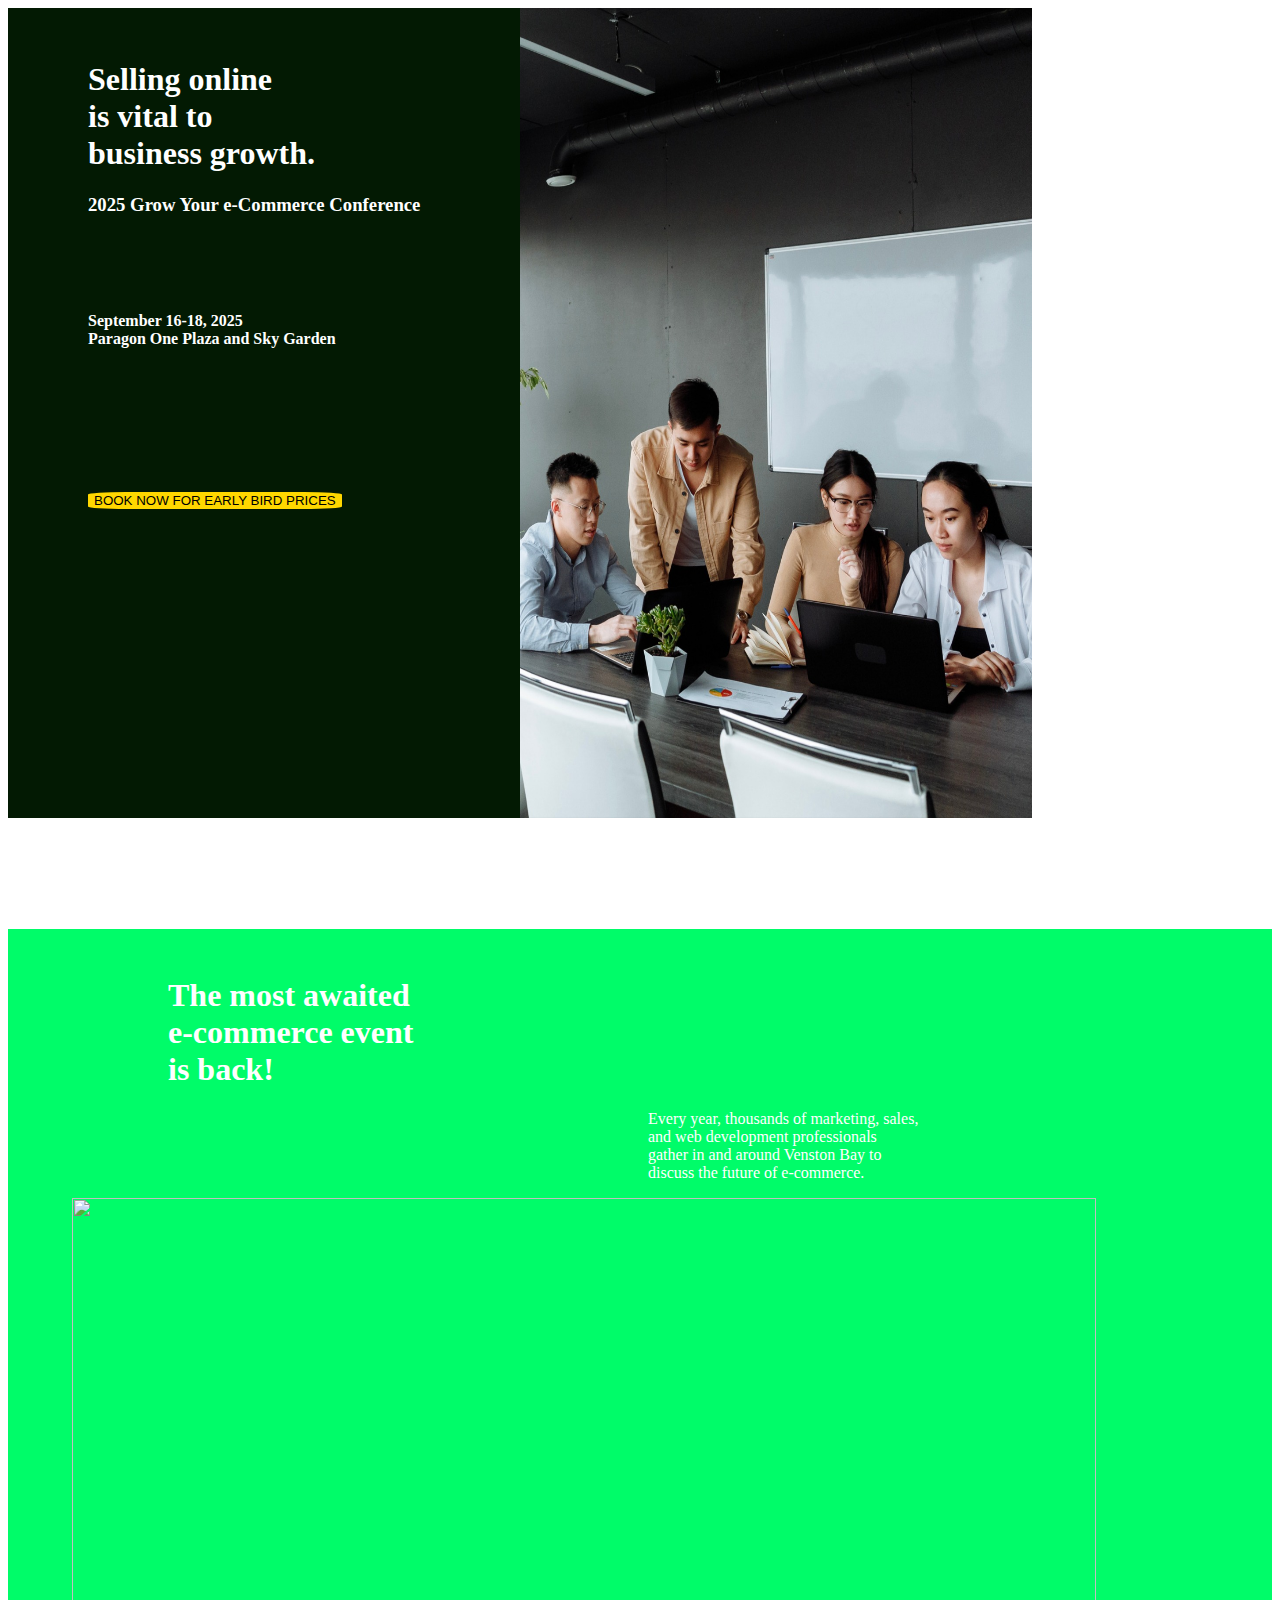
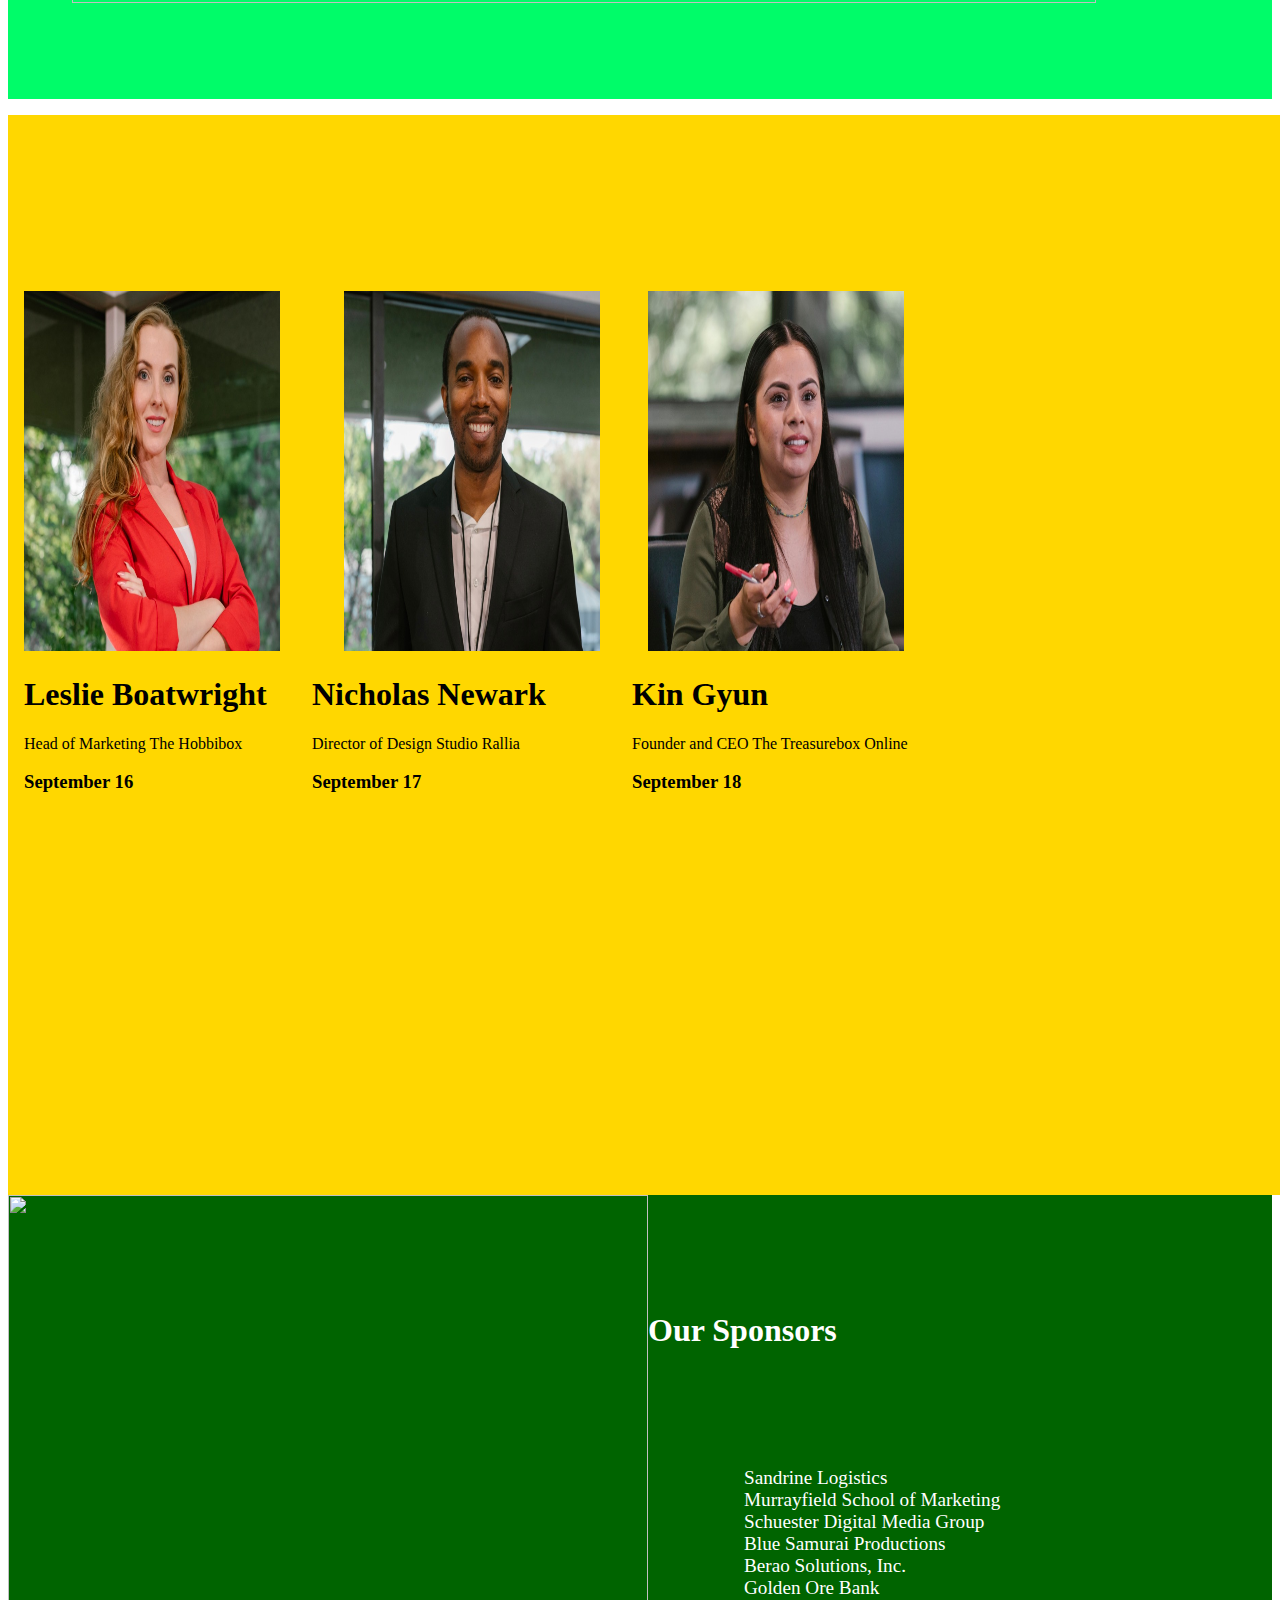
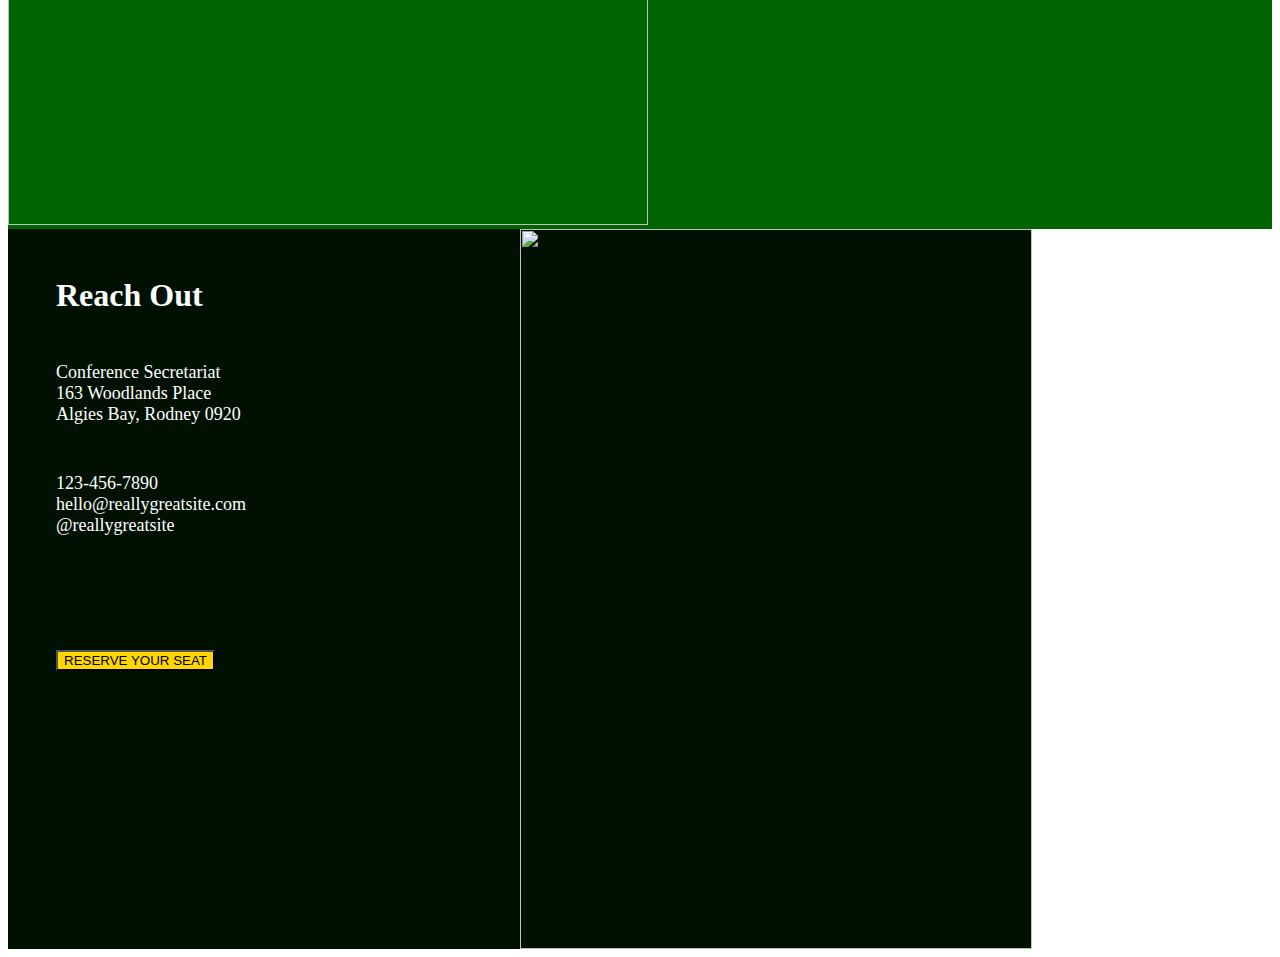
==== index.html @ 6ee6eb1f "change file name" ====
<!DOCTYPE html>
<html lang="en">
<head>
    <meta charset="UTF-8">
    <meta http-equiv="X-UA-Compatible" content="IE=edge">
    <meta name="viewport" content="width=device-width, initial-scale=1.0">
    <title>flex all assignments</title>
    <link rel="stylesheet" href="vits1-5.css">
</head>
<body>
    <div class="card">
        <div class="card1">
            <h1>Selling online<br>
                is vital to<br>
                business growth.</h1>
                <h3>2025 Grow Your e-Commerce Conference</h3>
                <p>September 16-18, 2025<br>
                    Paragon One Plaza and Sky Garden</p>
                    <button>BOOK NOW FOR EARLY BIRD PRICES</button>
                </div>
        <div class="card2">
            <img src="SCG IMAGE.jpg" alt="">
        </div>    
    </div>
    <div class="container">
        <div class="container1">
            <h1>The most awaited<br>e-commerce event<br>is back!</h1>
            <p>Every year, thousands of marketing, sales,<br>
                and web development professionals<br>
                gather in and around Venston Bay to<br>
                 discuss the future of e-commerce.</p>
        </div>
         <div class="container2">
           <img src="./makeup.jpg">
        </div>
    </div>
    <div class="card-container">
    <div class="card-container1">
    <img src="./card1.jpg">
    <h1>Leslie Boatwright</h1>
    <p>Head of Marketing
        The Hobbibox</p>
    <h3><b>September 16</b></h3>
    </div>
       
   <div class="card-container2">
    <img src="./card2.jpg" alt="">
    <h1>Nicholas Newark</h1>
    <p>Director of Design Studio Rallia</p>
     <h3><b>September 17</b></h3>
    </div>

   <div class="card-container3">
    <img src="./card3.jpg" alt="">
    <h1>Kin Gyun</h1>
    <p>Founder and CEO The Treasurebox Online</p>
    <h3><b>September 18</b></h3>
   </div>
    </div>
    <div class="cardban">
    <div class="cardban1">
        <img src="salamu.jpg">
    </div>
    <div class="cardban2">
        <h1>Our  Sponsors</h1>
        <p>Sandrine Logistics<br>
            Murrayfield School of Marketing<br>
            Schuester Digital Media Group<br>
            Blue Samurai Productions<br>
            Berao Solutions, Inc.<br>
            Golden Ore Bank</p>
    </div>
</div>
<div class="cardpin">
    <div class="cardpin1">
        <h1>Reach Out</h1> 
        <p>Conference Secretariat<br>
            163 Woodlands Place<br>
            Algies Bay, Rodney 0920</p>
            <p>123-456-7890<br>
            hello@reallygreatsite.com<br>
            @reallygreatsite</p>
            <button>RESERVE YOUR SEAT</button>
    </div>
    <div class="cardpin2">
        <img src="./kieleweke.jpg" alt="">
    </div>
</div>

</body>
</html>
---- vits1-5.css ----
.card{
    display: flex;
    height: 100vh;
    width: 80vw;
    }
    .card1{
        background-color: rgb(3, 26, 3);
        height: 90vh;
        width: 40vw;
    }
    .card1 h1{
        font-size:8;
        padding-left: 5rem;
        padding-top: 2rem;
        color: white;
        font-family: 'Times New Roman', Times, serif;
        font-weight:bolder;
    }
    .card1 p{
        padding-left: 5rem;
        font-size: 300;
        font-weight: 800;
        margin-top: 6rem;
        color: white;
    }
    .card1 h3{
        padding-left: 5rem;
        font-size: 150;
        color: white;
    }
    .card1 button{
        margin-left: 5rem;
        margin-top: 8rem;
        color: black;
        background-color: gold;
        border-radius: 15%;
        border: 0rem;
    }
    .card2 img{
        height: 90vh;
        width: 40vw;
    }
    .container {
        background-color:rgb(0, 252, 105);
      }
      
       .container1 h1{
       padding-left: 10rem;
       padding-top: 3rem;
       color: white;
       font-weight: bold;
       white-space: wrap;
      
      }
      .container1 p{
          padding-left: 40rem;
          color: white;
      }
      .container2 img{
      height: 45vh;
      width: 80vw;
      margin-left: 4rem;
      margin-bottom: 6rem;
      }
      .card-container {
        background-color:gold ;
        display:flex;
        padding-left: 1rem;
        height: 120vh;
        margin-top: 1rem;
        width: 100vw;
        margin-right: 7rem;
        }
        
        .card-container1{
            height: 40vh;
            width: 20vw;
            background-color: gold;
        }
        .card-container1 img{
            margin-top: 11rem;
            height: 40vh;
            width: 20vw;
            padding-left: 0rem;
        }
        .card-container2 img{
            margin-top: 11rem;
            margin-left: 2rem;
            height: 40vh;
            width: 20vw;
            padding-left: 2rem;
        }
        .card-container3 img{
            margin-top: 11rem;
            height: 40vh;
            width: 20vw;
            padding-left: 3rem;
        }
        .card-container2 h1{
            padding-left: 2rem;
        }
        .card-container2 p{
            padding-left: 2rem;
        }
        .card-container2 h3{
            padding-left: 2rem;
        }
        
        .card-container3 h1{
            padding-left: 2rem;
        }
        .card-container3 p{
            padding-left: 2rem;
        }
        .card-container3 h3{
            padding-left: 2rem;
        }
        .cardban {
            display: flex;
            background-color:darkgreen ;
          }
          .cardban1{
            
          }
          .cardban2 h1{
            padding-top: 6rem;
            color: white;
            font-family: var(bold);
           
          
          }
          .cardban1 img{
            height: 70vh;
            width: 50vw;
          
          }.cardban2 {
            height: 70vh;
            width: 50vw;
          }
          .cardban2 p{
            padding-left: 6rem;
            padding-top: 6rem;
            font-weight: lighter;
            font-size: larger;
            color: white;
          font-family: 'Lucida Sans';
          }
          .cardpin{
            display: flex;
            background-color: rgb(1, 17, 1);
            height: 80vh;
            width: 80vw;
          }
          .cardpin1{
            height: 80vh;
            width: 40vw;
          }
          .cardpin2 img{
            height: 80vh;
            width: 40vw;
          }
          .cardpin1 h1{
            font-size: xx-large;
            font-weight: bolder;
            color: white;
            font-family: Cambria, Cochin, Georgia, Times, 'Times New Roman', serif;
            padding-left: 3rem;
            margin-top: 3rem;
          }
          .cardpin1 p{
            color: white;
            font-size: large;
            padding-left: 3rem;
            margin-top: 3rem;
          }
          .cardpin1 button{
            margin-left: 3rem;
            color: black;
            background-color: gold;
            margin-top: 6rem;
          }
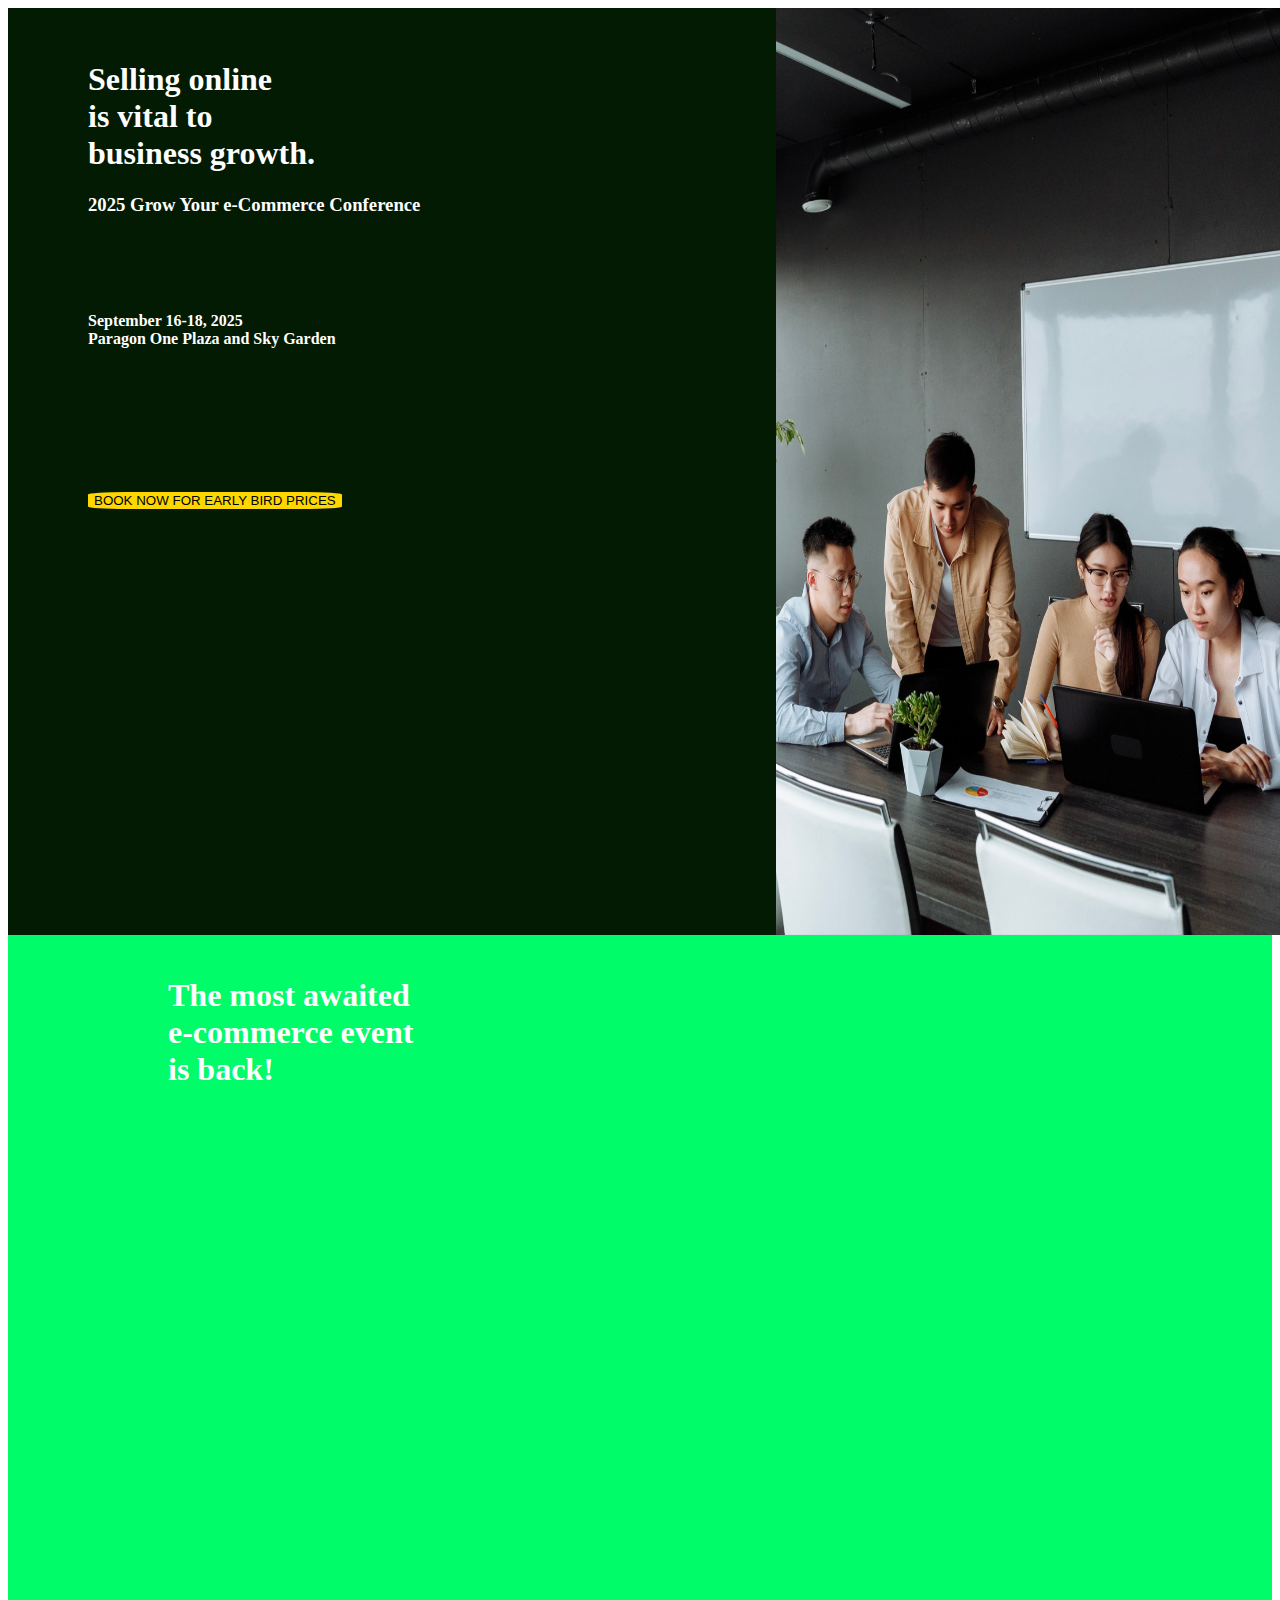
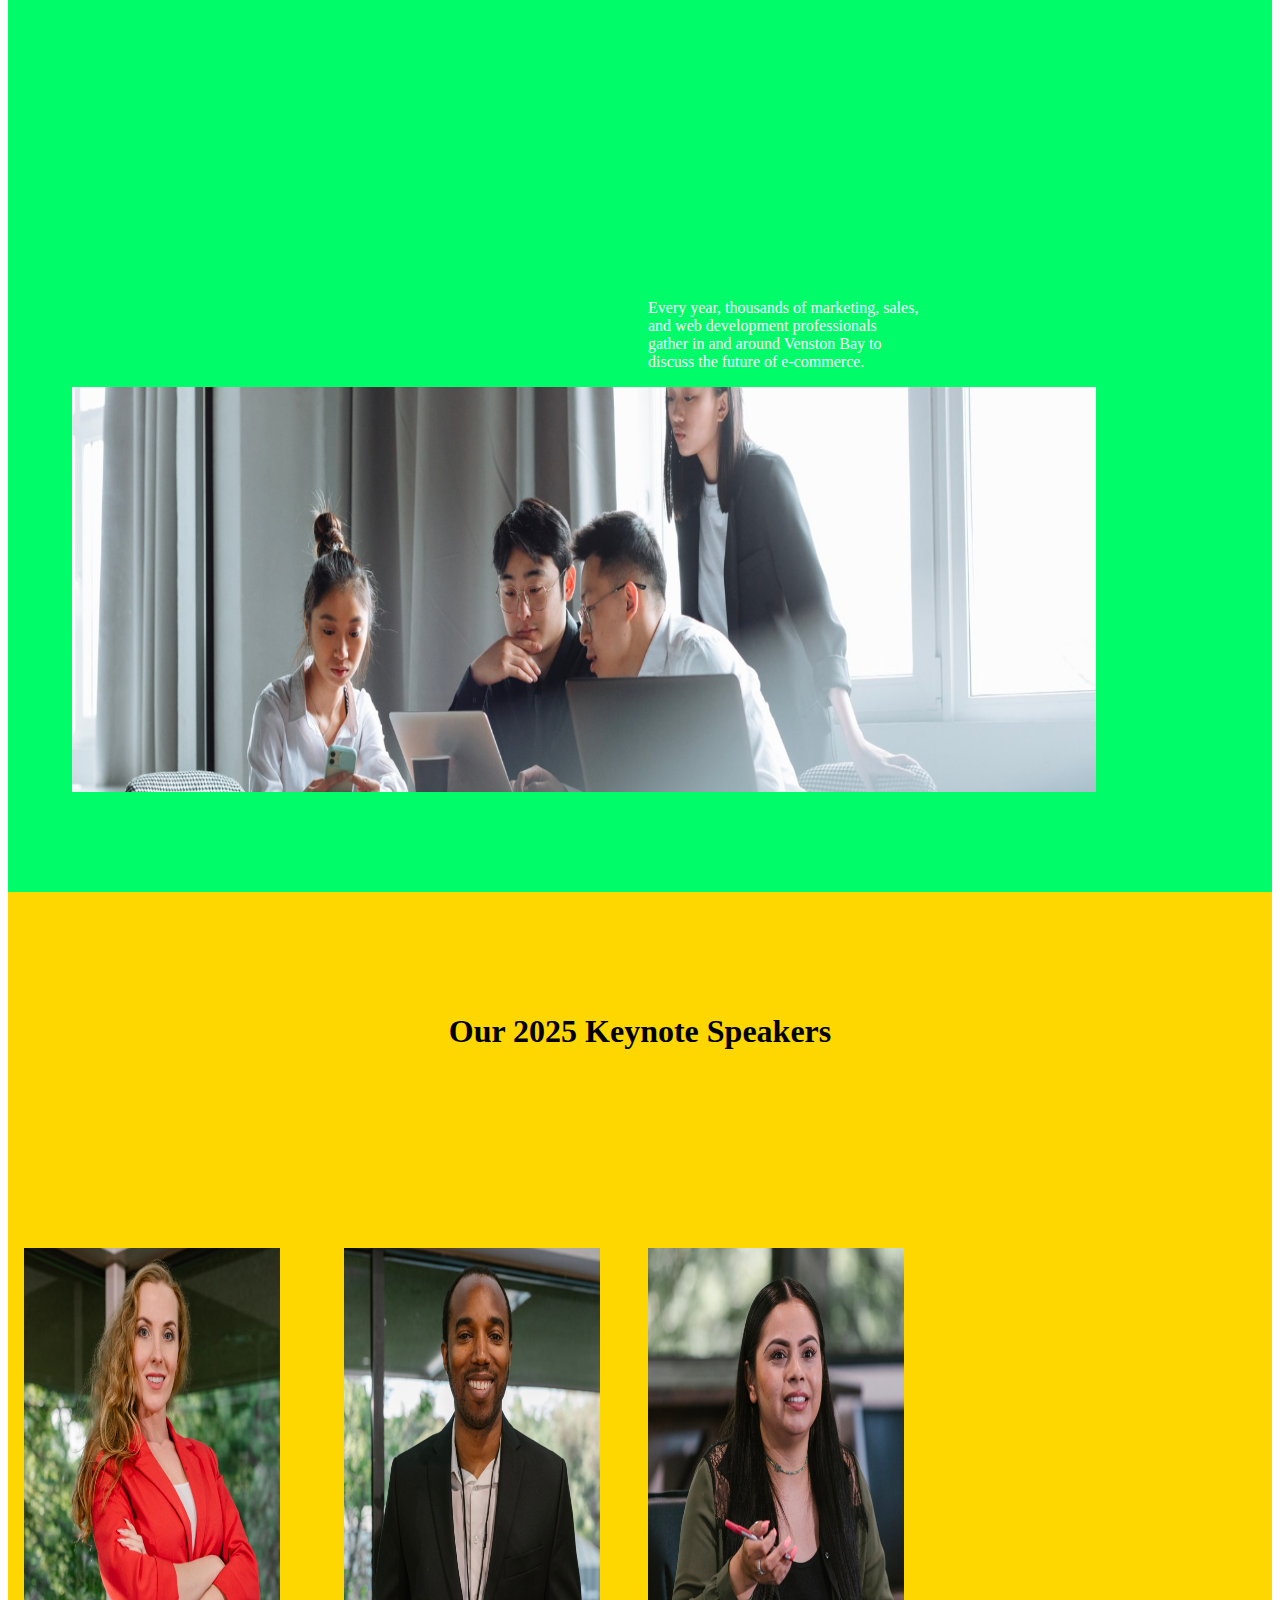
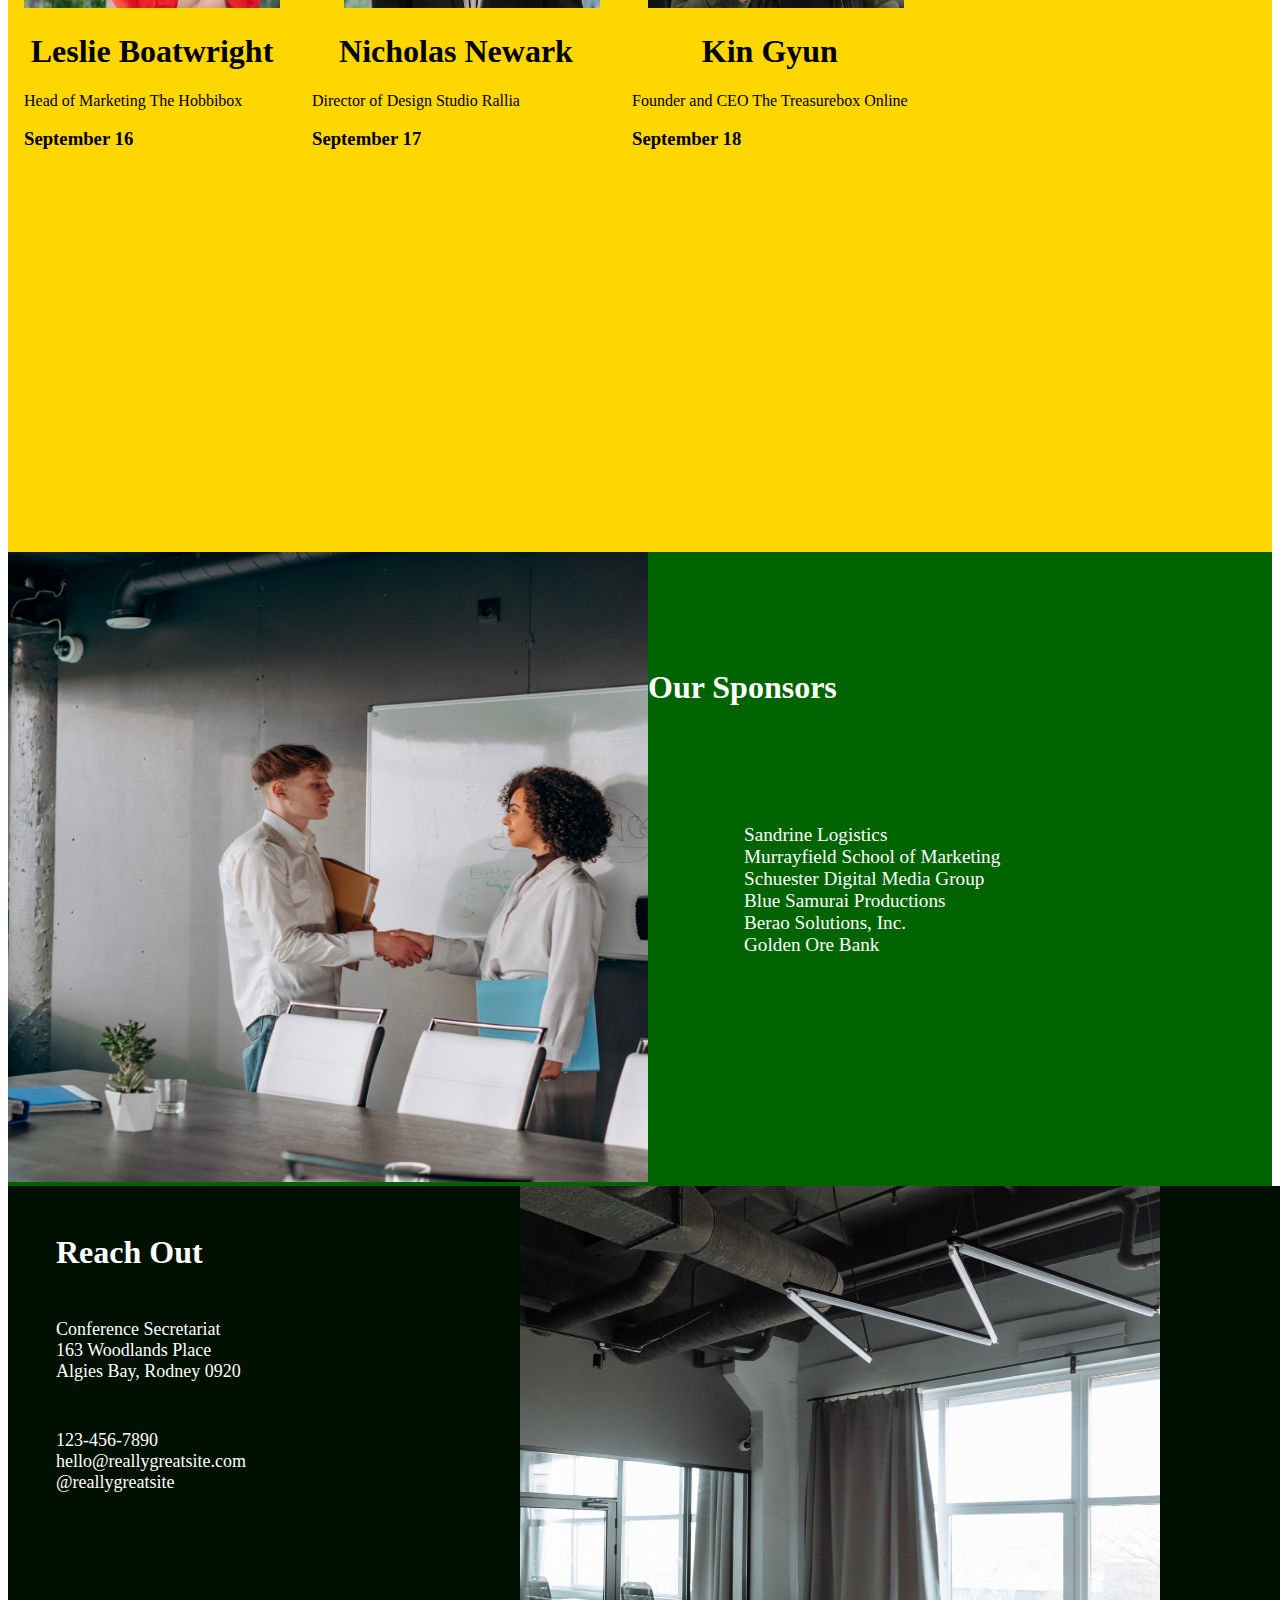
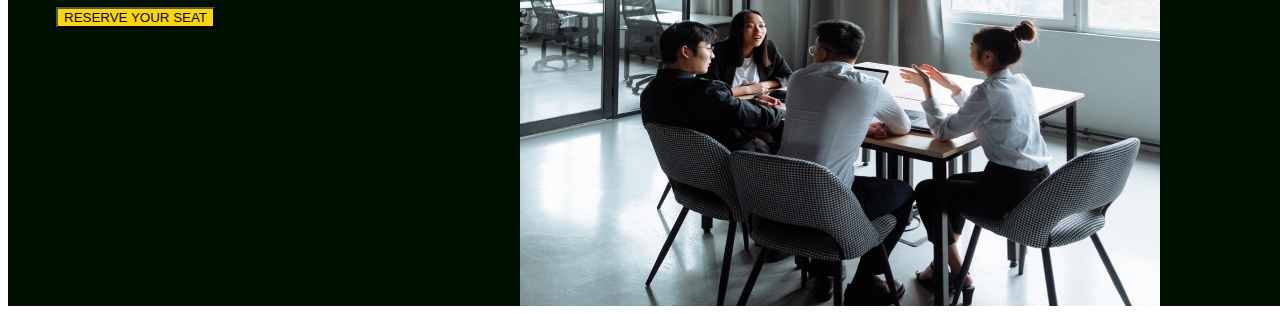
==== commit 27376ca2: "commit changes" ====
--- a/index.html
+++ b/index.html
@@ -1,26 +1,28 @@
 <!DOCTYPE html>
 <html lang="en">
+
 <head>
     <meta charset="UTF-8">
     <meta http-equiv="X-UA-Compatible" content="IE=edge">
     <meta name="viewport" content="width=device-width, initial-scale=1.0">
     <title>flex all assignments</title>
-    <link rel="stylesheet" href="vits1-5.css">
+    <link rel="stylesheet" href="./styles/vits1-5.css">
 </head>
+
 <body>
     <div class="card">
         <div class="card1">
             <h1>Selling online<br>
                 is vital to<br>
                 business growth.</h1>
-                <h3>2025 Grow Your e-Commerce Conference</h3>
-                <p>September 16-18, 2025<br>
-                    Paragon One Plaza and Sky Garden</p>
-                    <button>BOOK NOW FOR EARLY BIRD PRICES</button>
-                </div>
+            <h3>2025 Grow Your e-Commerce Conference</h3>
+            <p>September 16-18, 2025<br>
+                Paragon One Plaza and Sky Garden</p>
+            <button>BOOK NOW FOR EARLY BIRD PRICES</button>
+        </div>
         <div class="card2">
-            <img src="SCG IMAGE.jpg" alt="">
-        </div>    
+            <img src="./assets/images/SCG IMAGE.jpg" alt="">
+        </div>
     </div>
     <div class="container">
         <div class="container1">
@@ -28,64 +30,69 @@
             <p>Every year, thousands of marketing, sales,<br>
                 and web development professionals<br>
                 gather in and around Venston Bay to<br>
-                 discuss the future of e-commerce.</p>
+                discuss the future of e-commerce.</p>
         </div>
-         <div class="container2">
-           <img src="./makeup.jpg">
+        <div class="container2">
+            <img src="./assets/images/makeup.jpg">
         </div>
     </div>
-    <div class="card-container">
-    <div class="card-container1">
-    <img src="./card1.jpg">
-    <h1>Leslie Boatwright</h1>
-    <p>Head of Marketing
-        The Hobbibox</p>
-    <h3><b>September 16</b></h3>
-    </div>
-       
-   <div class="card-container2">
-    <img src="./card2.jpg" alt="">
-    <h1>Nicholas Newark</h1>
-    <p>Director of Design Studio Rallia</p>
-     <h3><b>September 17</b></h3>
+    <div class="page-3">
+        <h1>Our 2025 Keynote Speakers</h1>
+        <div class="card-container">
+            <div class="card-container1">
+                <img src="./assets/images/card1.jpg">
+                <h1>Leslie Boatwright</h1>
+                <p>Head of Marketing
+                    The Hobbibox</p>
+                <h3><b>September 16</b></h3>
+            </div>
+
+            <div class="card-container2">
+                <img src="./assets/images/card2.jpg" alt="">
+                <h1>Nicholas Newark</h1>
+                <p>Director of Design Studio Rallia</p>
+                <h3><b>September 17</b></h3>
+            </div>
+
+            <div class="card-container3">
+                <img src="./assets/images/card3.jpg" alt="">
+                <h1>Kin Gyun</h1>
+                <p>Founder and CEO The Treasurebox Online</p>
+                <h3><b>September 18</b></h3>
+            </div>
+        </div>
     </div>
 
-   <div class="card-container3">
-    <img src="./card3.jpg" alt="">
-    <h1>Kin Gyun</h1>
-    <p>Founder and CEO The Treasurebox Online</p>
-    <h3><b>September 18</b></h3>
-   </div>
+    <div class="cardban">
+        <div class="cardban1">
+            <img src="./assets/images/salamu.jpg">
+        </div>
+        <div class="cardban2">
+            <h1>Our Sponsors</h1>
+            <p>Sandrine Logistics<br>
+                Murrayfield School of Marketing<br>
+                Schuester Digital Media Group<br>
+                Blue Samurai Productions<br>
+                Berao Solutions, Inc.<br>
+                Golden Ore Bank</p>
+        </div>
     </div>
-    <div class="cardban">
-    <div class="cardban1">
-        <img src="salamu.jpg">
+    <div class="cardpin">
+        <div class="cardpin1">
+            <h1>Reach Out</h1>
+            <p>Conference Secretariat<br>
+                163 Woodlands Place<br>
+                Algies Bay, Rodney 0920</p>
+            <p>123-456-7890<br>
+                hello@reallygreatsite.com<br>
+                @reallygreatsite</p>
+            <button>RESERVE YOUR SEAT</button>
+        </div>
+        <div class="cardpin2">
+            <img src="./assets/images/kieleweke.jpg" alt="">
+        </div>
     </div>
-    <div class="cardban2">
-        <h1>Our  Sponsors</h1>
-        <p>Sandrine Logistics<br>
-            Murrayfield School of Marketing<br>
-            Schuester Digital Media Group<br>
-            Blue Samurai Productions<br>
-            Berao Solutions, Inc.<br>
-            Golden Ore Bank</p>
-    </div>
-</div>
-<div class="cardpin">
-    <div class="cardpin1">
-        <h1>Reach Out</h1> 
-        <p>Conference Secretariat<br>
-            163 Woodlands Place<br>
-            Algies Bay, Rodney 0920</p>
-            <p>123-456-7890<br>
-            hello@reallygreatsite.com<br>
-            @reallygreatsite</p>
-            <button>RESERVE YOUR SEAT</button>
-    </div>
-    <div class="cardpin2">
-        <img src="./kieleweke.jpg" alt="">
-    </div>
-</div>
 
 </body>
+
 </html>--- a/styles/vits1-5.css
+++ b/styles/vits1-5.css
@@ -0,0 +1,232 @@
+.card {
+  display: flex;
+  height: 100vh;
+  width: 100vw;
+}
+
+.card1 {
+  background-color: rgb(3, 26, 3);
+  height: 103vh;
+  width: 90vw;
+}
+
+.card1 h1 {
+  font-size: 8;
+  padding-left: 5rem;
+  padding-top: 2rem;
+  color: white;
+  font-family: 'Times New Roman', Times, serif;
+  font-weight: bolder;
+}
+
+.card1 p {
+  padding-left: 5rem;
+  font-size: 300;
+  font-weight: 800;
+  margin-top: 6rem;
+  color: white;
+}
+
+.card1 h3 {
+  padding-left: 5rem;
+  font-size: 150;
+  color: white;
+}
+
+.card1 button {
+  margin-left: 5rem;
+  margin-top: 8rem;
+  color: black;
+  background-color: gold;
+  border-radius: 15%;
+  border: 0rem;
+}
+
+.card2 img {
+  height: 103vh;
+  width: 40vw;
+}
+
+.container {
+  background-color: rgb(0, 252, 105);
+}
+
+.container1 h1 {
+  padding-left: 10rem;
+  padding-top: 3rem;
+  color: white;
+  font-weight: bold;
+  white-space: wrap;
+  height: 100vh;
+  width: 90vw;
+
+}
+
+.container1 p {
+  padding-left: 40rem;
+  color: white;
+}
+
+.container2 img {
+  height: 45vh;
+  width: 80vw;
+  margin-left: 4rem;
+  margin-bottom: 6rem;
+}
+
+.page-3 {
+  background-color: gold;
+  padding-top: 100px;
+  margin-bottom: 0%;
+}
+
+.page-3 h1 {
+  text-align: center;
+}
+
+.card-container {
+  display: flex;
+  padding-left: 1rem;
+  height: 120vh;
+  margin-top: 1rem;
+  width: 100vw;
+  margin-right: 7rem;
+}
+
+.card-container1 {
+  height: 40vh;
+  width: 20vw;
+  background-color: gold;
+}
+
+.card-container1 img {
+  margin-top: 11rem;
+  height: 40vh;
+  width: 20vw;
+  padding-left: 0rem;
+}
+
+.card-container2 img {
+  margin-top: 11rem;
+  margin-left: 2rem;
+  height: 40vh;
+  width: 20vw;
+  padding-left: 2rem;
+}
+
+.card-container3 img {
+  margin-top: 11rem;
+  height: 40vh;
+  width: 20vw;
+  padding-left: 3rem;
+}
+
+.card-container2 h1 {
+  padding-left: 2rem;
+}
+
+.card-container2 p {
+  padding-left: 2rem;
+}
+
+.card-container2 h3 {
+  padding-left: 2rem;
+}
+
+.card-container3 h1 {
+  padding-left: 2rem;
+}
+
+.card-container3 p {
+  padding-left: 2rem;
+}
+
+.card-container3 h3 {
+  padding-left: 2rem;
+}
+
+.cardban {
+  display: flex;
+  background-color: darkgreen;
+}
+
+.cardban1 {}
+
+.cardban2 h1 {
+  padding-top: 6rem;
+  color: white;
+  font-family: var(bold);
+
+
+}
+
+.cardban1 img {
+  height: 70vh;
+  width: 50vw;
+
+}
+
+.cardban2 {
+  height: 70vh;
+  width: 50vw;
+}
+
+.cardban2 p {
+  padding-left: 6rem;
+  padding-top: 6rem;
+  font-weight: lighter;
+  font-size: larger;
+  color: white;
+  font-family: 'Lucida Sans';
+}
+
+.cardpin {
+  display: flex;
+  background-color: rgb(1, 17, 1);
+  height: 80vh;
+  width: 100vw;
+}
+
+.cardpin1 {
+  height: 80vh;
+  width: 40vw;
+}
+
+.cardpin2 img {
+  height: 80vh;
+  width: 50vw;
+}
+
+.cardpin1 h1 {
+  font-size: xx-large;
+  font-weight: bolder;
+  color: white;
+  font-family: Cambria, Cochin, Georgia, Times, 'Times New Roman', serif;
+  padding-left: 3rem;
+  margin-top: 3rem;
+}
+
+.cardpin1 p {
+  color: white;
+  font-size: large;
+  padding-left: 3rem;
+  margin-top: 3rem;
+}
+
+.cardpin1 button {
+  margin-left: 3rem;
+  color: black;
+  background-color: gold;
+  margin-top: 6rem;
+}
+
+@media only screen and (max-width: 600px) {
+  .page-3 {
+    background-color: gold;
+  }
+
+  .card-container {
+    display: flex;
+    flex-direction: column;
+  }
+}